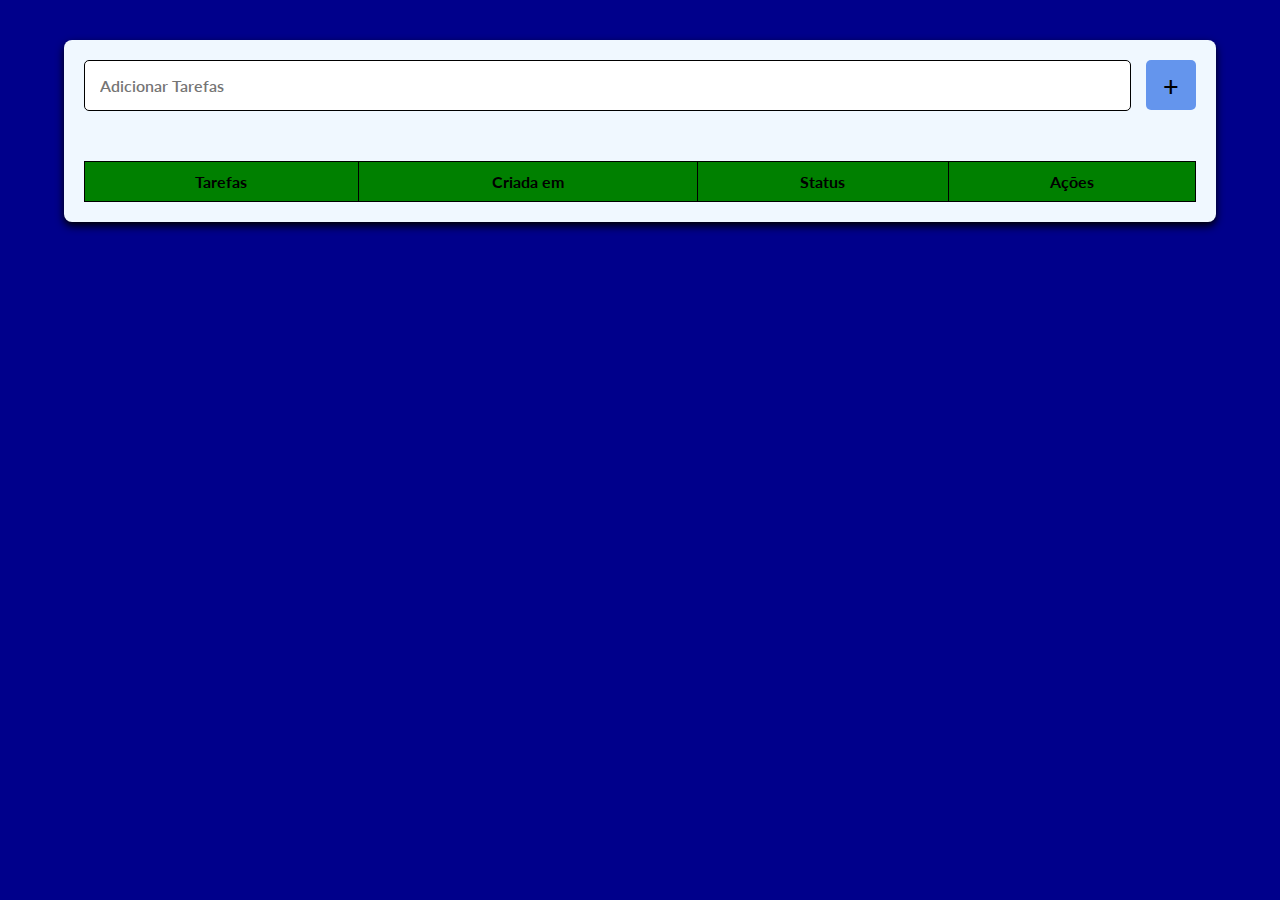
==== Frontend/index.html @ 5121ffbb "frontend" ====
<!DOCTYPE html>
<html lang="pt-br">
<head>
    <meta charset="UTF-8">
    <meta name="viewport" content="width=device-width, initial-scale=1.0">

    <link rel="stylesheet" href="./css/style.css">
    <link rel="stylesheet" href="https://fonts.googleapis.com/css2?family=Material+Symbols+Outlined:opsz,wght,FILL,GRAD@20..48,100..700,0..1,-50..200" />

    <title>Lista de Tarefas</title>
</head>
<body>
  
    <main>

        <form class="add-form">
            <input type="text" placeholder="Adicionar Tarefas" class="input-task">
        <button type="submit">+</button>
        </form>

        <table>

            <thead>
                <tr>
                    <th>Tarefas</th> 
                    <th>Criada em</th>
                    <th>Status</th>
                    <th>Ações</th>
                </tr>
            </thead>

            <tbody>
                <!-- <tr>
                <td>Título da Task</td>
                <td>19 de Outubro 2023 22:16</td>
                <td>
                    <select>
                        <option value="pendente">pendente</option>
                        <option value="em andamento">em andamento</option>
                        <option value="concluida">concluída</option>
                    </select>
                </td>
                <td>
                    <button class="btn-action">
                        <span class="material-symbols-outlined">
                            edit
                            </span>
                    </button>
                    <button class="btn-action">
                        <span class="material-symbols-outlined">
                            delete
                            </span>
                    </button>
                </td>
              </tr> --> 
              
                
            </tbody>
        
        </table>

   </main>

    <script src="./js/script.js"></script>
</body>
</html>
---- Frontend/css/style.css ----
@import url('https://fonts.googleapis.com/css2?family=Lato:wght@100&family=Playfair+Display:ital@1&family=Roboto:ital,wght@0,100; 1,100; 1.300&display=swap');

*{
    margin: 0;
    padding: 0;
    box-sizing: border-box;
    font-family: 'Lato', sans-serif;
}
body{
    background-color: darkblue;
}
main{
    background-color: aliceblue;
    border-radius: 8px;
    padding: 20px;
    width: 90%;
    margin: 40px auto;
    box-shadow: 0 4px 8px rgba(0, 0, 0, 1);
}
.add-form{
    display: flex;
    margin-bottom: 50px;
    gap: 15px;
    width: 100%;
}
input{
    width: 100%;
    flex: 1;
    padding: 15px;
    border: 1px solid black;
    border-radius: 5px;
    font-size: 1rem;
    font-weight: 600;
}
button[type='submit'] {
 background-color: cornflowerblue;
 width: 50px;
 height: 50px;
 border: none;
 border-radius: 5px;
 color: black;
 font-size: 1.7rem;
 display: flex;
 align-items: center;
 justify-content: center;
 font-weight: 500;
 cursor: pointer;
}
table{
border-collapse: collapse;
    width: 100%;
    background-color: white;
}

td, th {
    padding: 10px 15px;
    border: 1px solid black;
    text-align: center;
}

td{
    color: black;
    font-weight: 600;
}

tr:nth-child(even){
    background-color: white;
}

select{
    width: 100%;
    border: none;
    padding: 10px;
    border-radius: 8px;
    font-weight: 800;
    text-transform: capitalize;
    background-color: #ebebeb;    
}

select:hover{
    background-color: #ddd;
}

.btn-action {
    border: none;
    border-radius: 5px;
    padding: 5px;
    color: black;
    display: inline-flex;
    align-items: center;
    justify-content: center;
    cursor: pointer;
}

.btn-action:nth-child(1){
    background-color: gold;
    margin: 5px;

}

.btn-action:nth-child(2){
    background-color: rgba(237, 42, 42, 0.9);
    margin: 5px;

}
th {
  background-color: green;
}
tr:hover{
   background-color: darkgray;
}
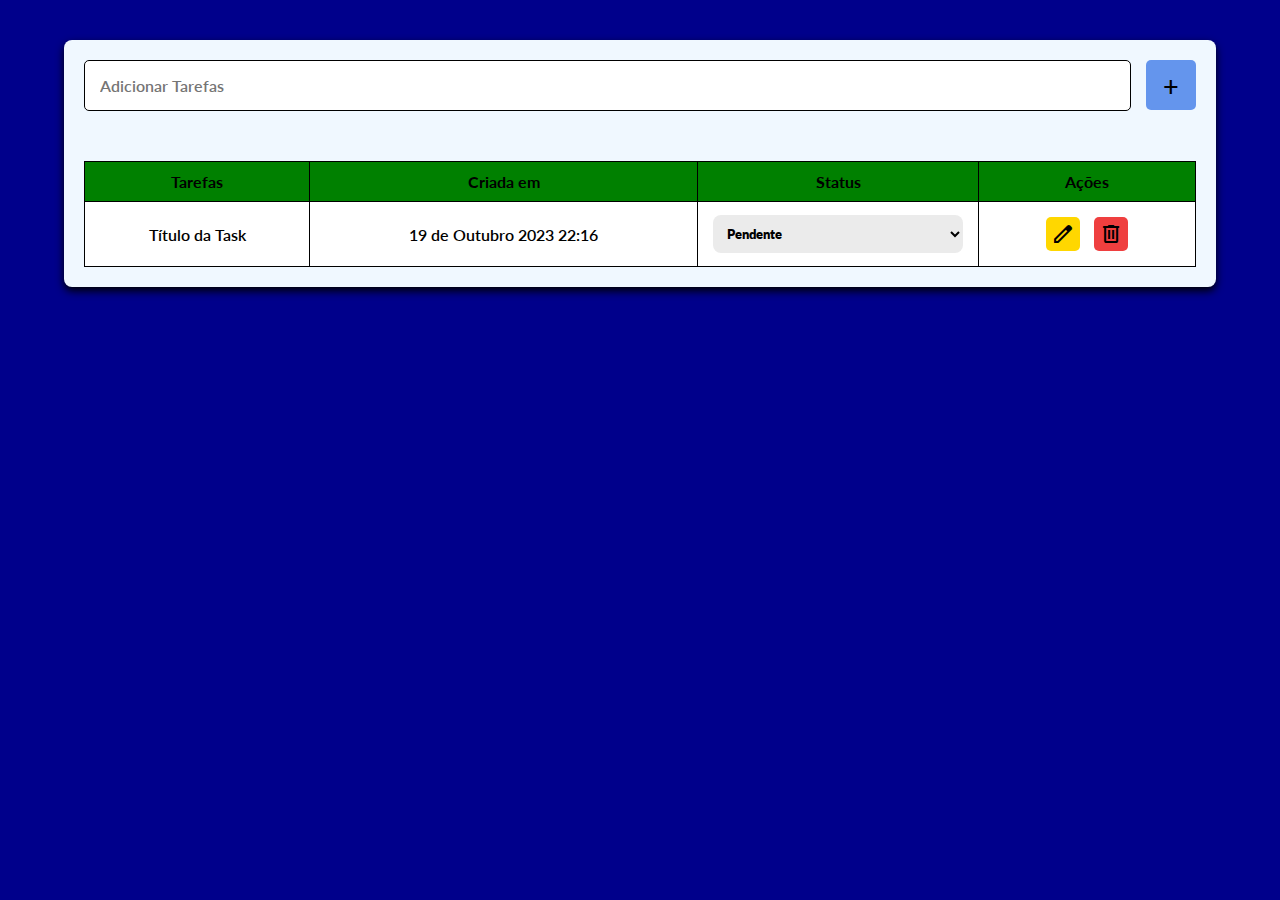
==== commit 6c7e77c6: "atualizando html" ====
--- a/Frontend/index.html
+++ b/Frontend/index.html
@@ -30,7 +30,7 @@
             </thead>
 
             <tbody>
-                <!-- <tr>
+                 <tr>
                 <td>Título da Task</td>
                 <td>19 de Outubro 2023 22:16</td>
                 <td>
@@ -52,7 +52,7 @@
                             </span>
                     </button>
                 </td>
-              </tr> --> 
+              </tr> 
               
                 
             </tbody>
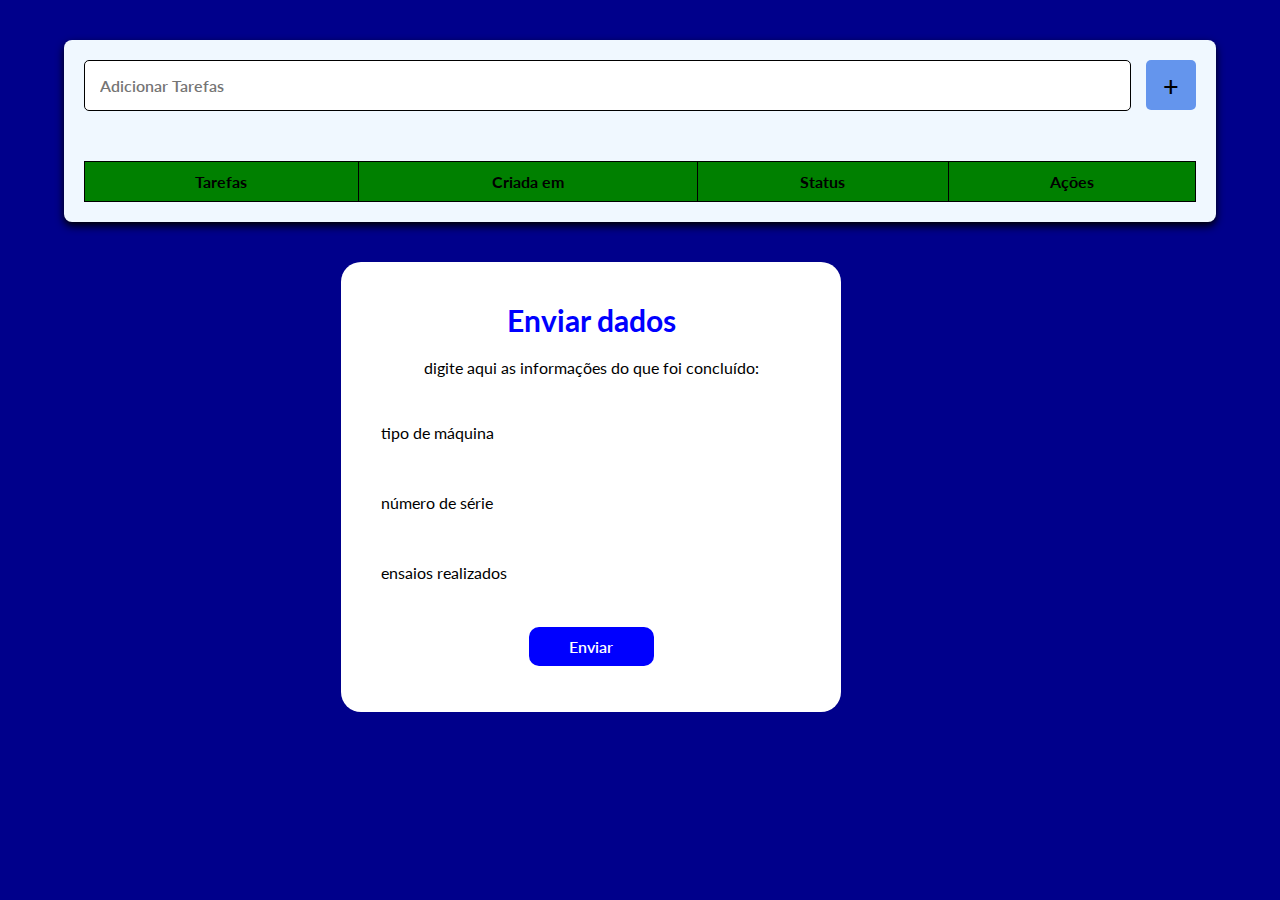
==== commit c88ae72b: "adicionando formulário" ====
--- a/Frontend/index.html
+++ b/Frontend/index.html
@@ -10,7 +10,6 @@
     <title>Lista de Tarefas</title>
 </head>
 <body>
-  
     <main>
 
         <form class="add-form">
@@ -30,7 +29,7 @@
             </thead>
 
             <tbody>
-                 <tr>
+                <!-- <tr>
                 <td>Título da Task</td>
                 <td>19 de Outubro 2023 22:16</td>
                 <td>
@@ -52,7 +51,7 @@
                             </span>
                     </button>
                 </td>
-              </tr> 
+              </tr>-->
               
                 
             </tbody>
@@ -61,6 +60,41 @@
 
    </main>
 
-    <script src="./js/script.js"></script>
+    
+
+    <section class ="form-container">
+        <div class= "container">
+            <form class="add-form2">
+                
+                <h1>Enviar dados</h1>
+                <p>digite aqui as informações do que foi concluído:</p>
+                <div class="input-single">
+                <input type="text" id="primeiro-dado" class="input" autocomplete="off" required>
+                  <label for="primeiro-dado">tipo de máquina</label>
+                </div>
+        
+                <div class="input-single">
+                <input type="text" id="segundo-dado" class="input" autocomplete="off" required>
+                  <label for="segundo-dado">número de série</label>
+                </div>
+        
+                <div class="input-single">
+                <input type="text" id="terceiro-dado" class="input" autocomplete="off" required>
+                  <label for="terceiro-dado">ensaios realizados</label>
+                </div>
+        
+               <label >
+                <div class="button-env">
+                    <input type="submit" value="Enviar">
+                </div>
+               </label>
+                
+            </form>
+        
+        </div>
+        
+        </section>
+
+        <script src="./js/script.js"></script>
 </body>
 </html>--- a/Frontend/css/style.css
+++ b/Frontend/css/style.css
@@ -108,4 +108,74 @@
 }
 tr:hover{
    background-color: darkgray;
-}+}
+
+.container{
+    max-width: 900px;
+    margin: 0 auto;
+    padding: 0 4%;
+    width: 700px;
+   
+}
+
+.add-form2{
+    background-color: white;
+    max-width: 500px;
+    height: 450px;
+    padding: 40px;
+    border-radius: 20px;
+}
+
+.add-form2 h1{
+    text-align: center;
+    font-size: 30px;
+    color: blue;
+}
+
+.add-form2 p{
+    text-align: center;
+    margin: 20px 0;
+}
+
+.input-single{
+    position: relative;
+    margin: 40px 0;
+}
+.input-single label{
+    position: absolute;
+    left: 0;
+    bottom: 5px;
+    transition: all 0.2s;
+    cursor: text;
+}
+    .input{
+        width: 100%;
+        border: 0;
+        border-bottom: 2px solid transparent;
+        padding: 5px;
+        font-size: 15px;
+        outline: 0;
+    }
+
+    .add-form2 .input-single .input:focus ~ label,
+    .add-form2 .input-single .input:valid ~ label{
+      transform: translateY(-24px);
+      font-size: 12px;
+      color: #2D5966;
+    }
+
+    .button-env{
+        width: 100%;
+        text-align: center;
+    }
+
+    .button-env input[type=submit]{
+        padding: 10px 40px;
+        border: 0;
+        border-radius: 10px;
+        background-color: blue;
+        color: white;
+        cursor: pointer;
+        width: 125px;
+        
+    }
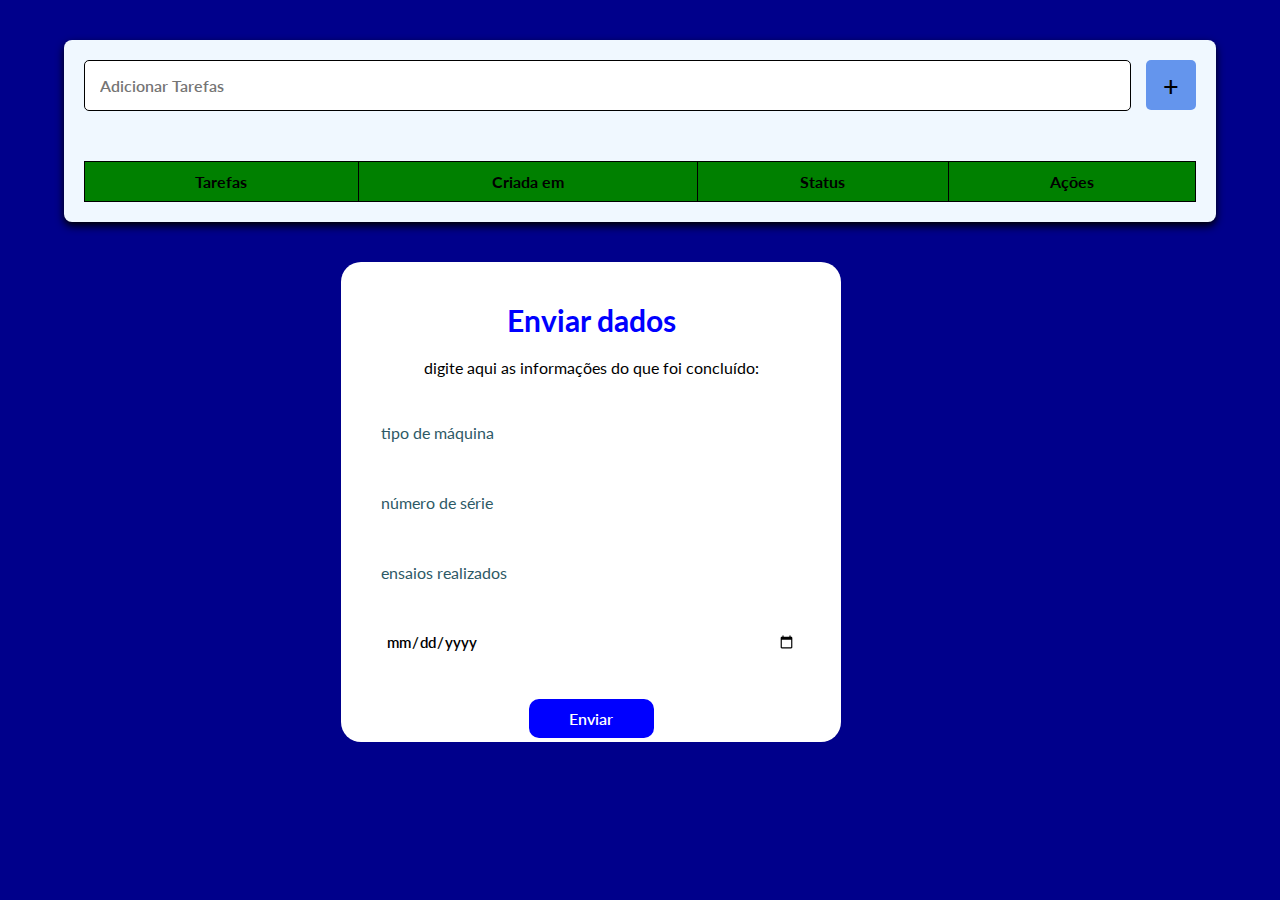
==== commit 54d26ea2: "Adicionando data ao formulário" ====
--- a/Frontend/index.html
+++ b/Frontend/index.html
@@ -82,6 +82,11 @@
                 <input type="text" id="terceiro-dado" class="input" autocomplete="off" required>
                   <label for="terceiro-dado">ensaios realizados</label>
                 </div>
+                
+                <div class="input-single">
+                    <input type="date" id="quarto-dado" class="input" autocomplete="off" required>
+                      <label for="quarto-dado"></label>
+                    </div>
         
                <label >
                 <div class="button-env">
--- a/Frontend/css/style.css
+++ b/Frontend/css/style.css
@@ -111,17 +111,16 @@
 }
 
 .container{
-    max-width: 900px;
+    max-width: 800px;
     margin: 0 auto;
     padding: 0 4%;
     width: 700px;
-   
 }
 
 .add-form2{
     background-color: white;
     max-width: 500px;
-    height: 450px;
+    height: 480px;
     padding: 40px;
     border-radius: 20px;
 }
@@ -147,6 +146,7 @@
     bottom: 5px;
     transition: all 0.2s;
     cursor: text;
+    color: #2D5966;
 }
     .input{
         width: 100%;
@@ -167,6 +167,7 @@
     .button-env{
         width: 100%;
         text-align: center;
+        padding-bottom: 30px;
     }
 
     .button-env input[type=submit]{
@@ -177,5 +178,4 @@
         color: white;
         cursor: pointer;
         width: 125px;
-        
     }
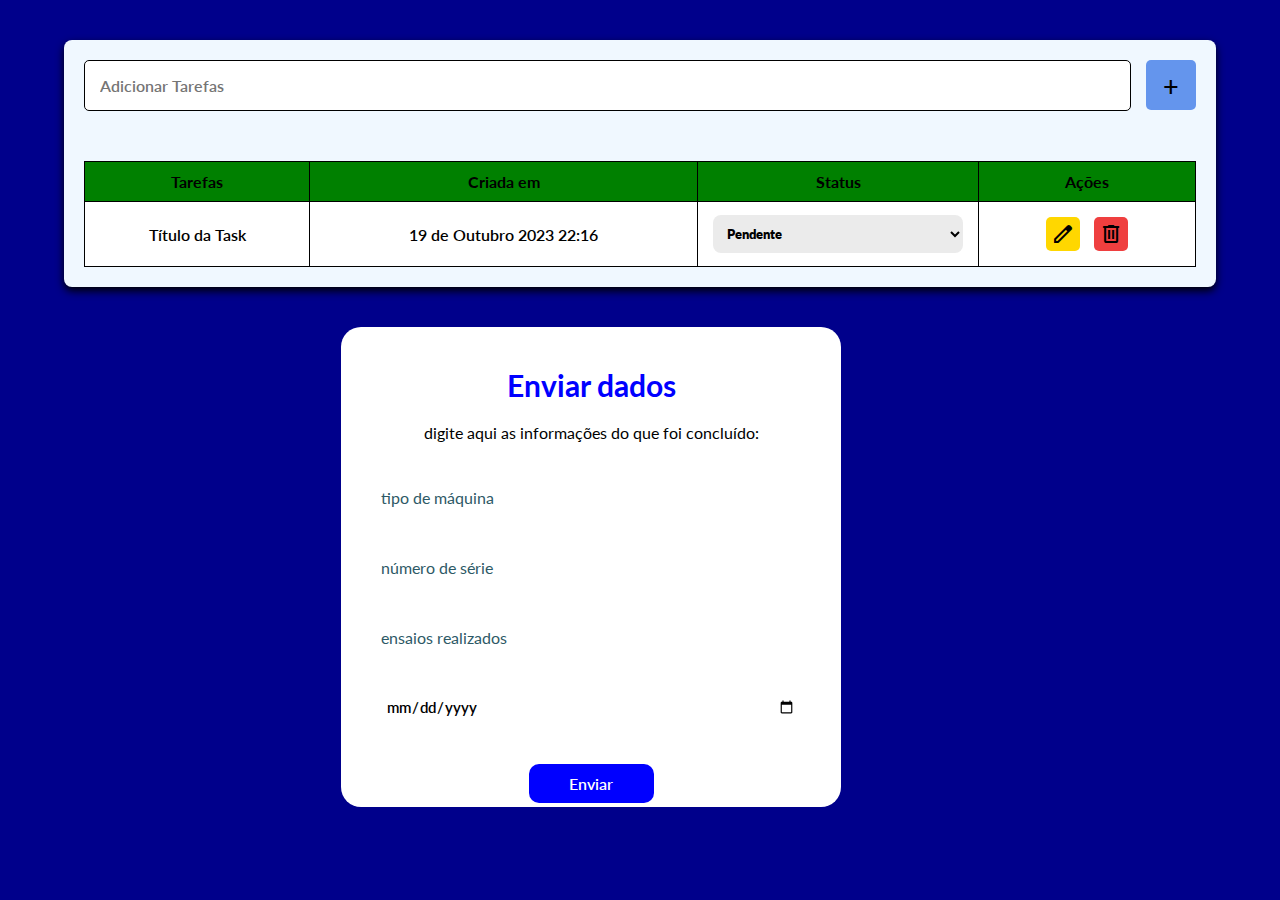
==== commit e0089950: "atualizar frontend" ====
--- a/Frontend/index.html
+++ b/Frontend/index.html
@@ -29,7 +29,7 @@
             </thead>
 
             <tbody>
-                <!-- <tr>
+                 <tr>
                 <td>Título da Task</td>
                 <td>19 de Outubro 2023 22:16</td>
                 <td>
@@ -51,7 +51,7 @@
                             </span>
                     </button>
                 </td>
-              </tr>-->
+              </tr>
               
                 
             </tbody>
@@ -65,7 +65,7 @@
     <section class ="form-container">
         <div class= "container">
             <form class="add-form2">
-                
+               
                 <h1>Enviar dados</h1>
                 <p>digite aqui as informações do que foi concluído:</p>
                 <div class="input-single">
--- a/Frontend/css/style.css
+++ b/Frontend/css/style.css
@@ -179,3 +179,4 @@
         cursor: pointer;
         width: 125px;
     }
+
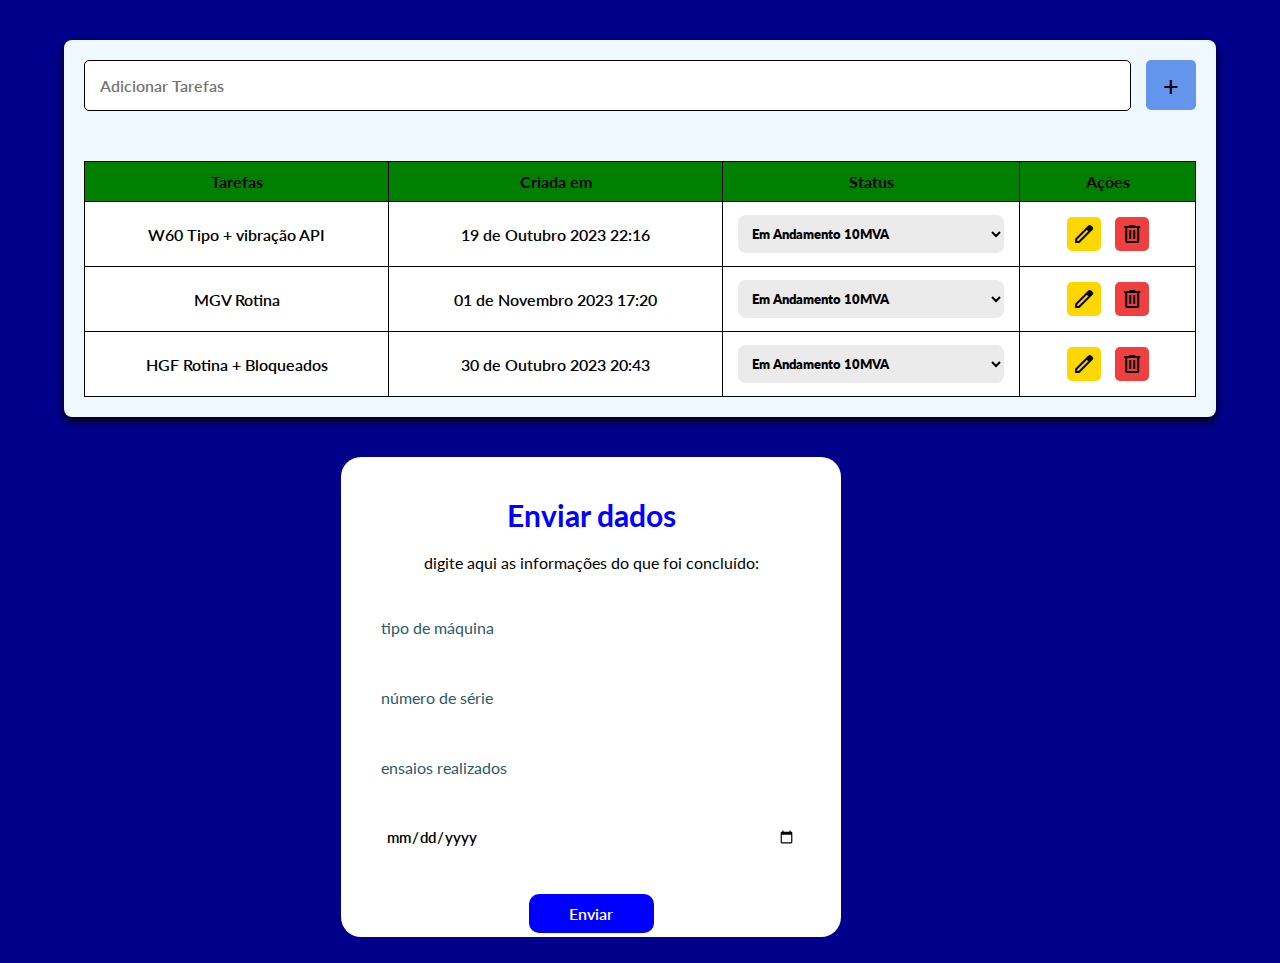
==== commit 8a5002d9: "atualizando html" ====
--- a/Frontend/index.html
+++ b/Frontend/index.html
@@ -30,13 +30,16 @@
 
             <tbody>
                  <tr>
-                <td>Título da Task</td>
+                <td>W60 Tipo + vibração API</td>
                 <td>19 de Outubro 2023 22:16</td>
                 <td>
                     <select>
-                        <option value="pendente">pendente</option>
-                        <option value="em andamento">em andamento</option>
+                        <option value="em andamento 10mva">em andamento 10MVA</option>
+                        <option value="em andamento 5mva">em andamento 5MVA</option>
+                        <option value="pendente 10mva">pendente 10MVA</option>
+                        <option value="pendente 5mva">pendente 5MVA</option>
                         <option value="concluida">concluída</option>
+                        <option value="inspeção">Inspeção</option>
                     </select>
                 </td>
                 <td>
@@ -53,7 +56,60 @@
                 </td>
               </tr>
               
-                
+              <tr>
+                <td>MGV Rotina</td>
+                <td>01 de Novembro 2023 17:20</td>
+                <td>
+                    <select>
+                        <option value="em andamento 10mva">em andamento 10MVA</option>
+                        <option value="em andamento 5mva">em andamento 5MVA</option>
+                        <option value="pendente 10mva">pendente 10MVA</option>
+                        <option value="pendente 5mva">pendente 5MVA</option>
+                        <option value="concluida">concluída</option>
+                        <option value="inspeção">Inspeção</option>
+                    </select>
+                </td>
+                <td>
+                    <button class="btn-action">
+                        <span class="material-symbols-outlined">
+                            edit
+                            </span>
+                    </button>
+                    <button class="btn-action">
+                        <span class="material-symbols-outlined">
+                            delete
+                            </span>
+                    </button>
+                </td>
+              </tr>
+
+              <tr>
+                <td>HGF Rotina + Bloqueados</td>
+                <td>30 de Outubro 2023 20:43</td>
+                <td>
+                    <select>
+                        <option value="em andamento 10mva">em andamento 10MVA</option>
+                        <option value="em andamento 5mva">em andamento 5MVA</option>
+                        <option value="pendente 10mva">pendente 10MVA</option>
+                        <option value="pendente 5mva">pendente 5MVA</option>
+                        <option value="concluida">concluída</option>
+                        <option value="inspeção">Inspeção</option>
+                    </select>
+                </td>
+                <td>
+                    <button class="btn-action">
+                        <span class="material-symbols-outlined">
+                            edit
+                            </span>
+                    </button>
+                    <button class="btn-action">
+                        <span class="material-symbols-outlined">
+                            delete
+                            </span>
+                    </button>
+                </td>
+              </tr>
+
             </tbody>
         
         </table>
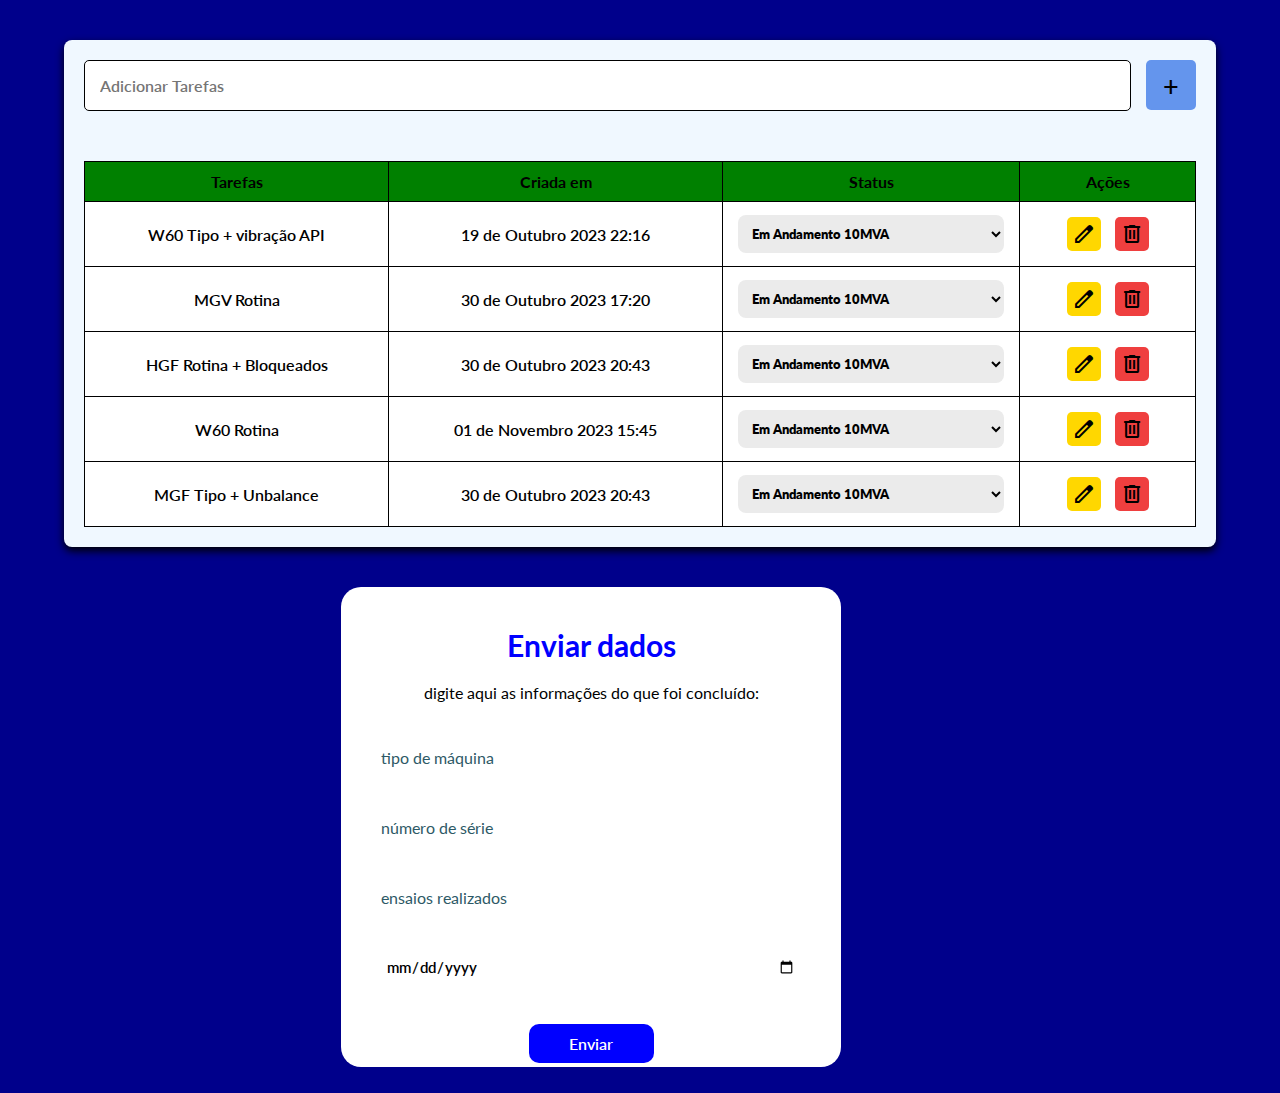
==== commit a71c32e6: "atualizando html dnv" ====
--- a/Frontend/index.html
+++ b/Frontend/index.html
@@ -58,7 +58,7 @@
               
               <tr>
                 <td>MGV Rotina</td>
-                <td>01 de Novembro 2023 17:20</td>
+                <td>30 de Outubro 2023 17:20</td>
                 <td>
                     <select>
                         <option value="em andamento 10mva">em andamento 10MVA</option>
@@ -85,6 +85,60 @@
 
               <tr>
                 <td>HGF Rotina + Bloqueados</td>
+                <td>30 de Outubro 2023 20:43</td>
+                <td>
+                    <select>
+                        <option value="em andamento 10mva">em andamento 10MVA</option>
+                        <option value="em andamento 5mva">em andamento 5MVA</option>
+                        <option value="pendente 10mva">pendente 10MVA</option>
+                        <option value="pendente 5mva">pendente 5MVA</option>
+                        <option value="concluida">concluída</option>
+                        <option value="inspeção">Inspeção</option>
+                    </select>
+                </td>
+                <td>
+                    <button class="btn-action">
+                        <span class="material-symbols-outlined">
+                            edit
+                            </span>
+                    </button>
+                    <button class="btn-action">
+                        <span class="material-symbols-outlined">
+                            delete
+                            </span>
+                    </button>
+                </td>
+              </tr>
+
+              <tr>
+                <td>W60 Rotina</td>
+                <td>01 de Novembro 2023 15:45</td>
+                <td>
+                    <select>
+                        <option value="em andamento 10mva">em andamento 10MVA</option>
+                        <option value="em andamento 5mva">em andamento 5MVA</option>
+                        <option value="pendente 10mva">pendente 10MVA</option>
+                        <option value="pendente 5mva">pendente 5MVA</option>
+                        <option value="concluida">concluída</option>
+                        <option value="inspeção">Inspeção</option>
+                    </select>
+                </td>
+                <td>
+                    <button class="btn-action">
+                        <span class="material-symbols-outlined">
+                            edit
+                            </span>
+                    </button>
+                    <button class="btn-action">
+                        <span class="material-symbols-outlined">
+                            delete
+                            </span>
+                    </button>
+                </td>
+              </tr>
+
+              <tr>
+                <td>MGF Tipo + Unbalance</td>
                 <td>30 de Outubro 2023 20:43</td>
                 <td>
                     <select>
